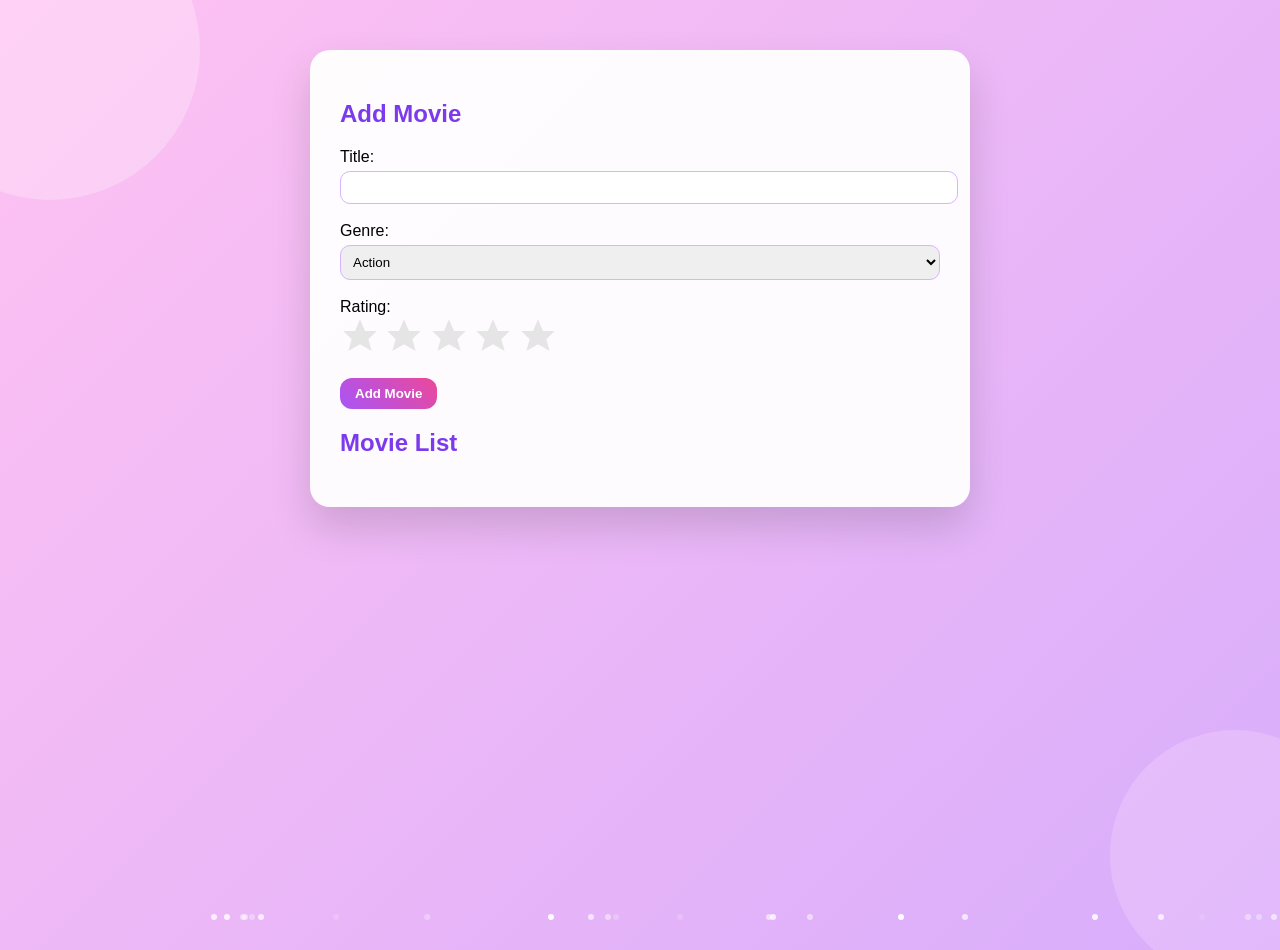
==== public/Q41GRubidiumJimenez.html @ 5270a67c "Rename Q41GRubidiumJaldon.html to Q41GRubidiumJimenez.html" ====
<!DOCTYPE html>
<html>
<head>
<title>Q4 Graded Exercise</title>

<style>
body {
    margin: 0;
    font-family: 'Segoe UI', sans-serif;
    background: linear-gradient(-45deg, #d896ff, #ffb6e6, #cba6ff, #ffc2f2);
    background-size: 400% 400%;
    animation: gradientMove 15s ease infinite;
    overflow-x: hidden;
    min-height: 100vh;
}

@keyframes gradientMove {
    0% { background-position: 0% 50%; }
    50% { background-position: 100% 50%; }
    100% { background-position: 0% 50%; }
}

/* Floating Blobs */
.blob {
    position: fixed;
    border-radius: 50%;
    opacity: 0.25;
    animation: blobFloat 25s ease-in-out infinite;
    z-index: 0;
}

.blob1 {
    width: 300px;
    height: 300px;
    background: #ffffff;
    top: -100px;
    left: -100px;
}

.blob2 {
    width: 250px;
    height: 250px;
    background: #ffe4fa;
    bottom: -80px;
    right: -80px;
    animation-duration: 30s;
}

@keyframes blobFloat {
    0% { transform: translateY(0px); }
    50% { transform: translateY(60px); }
    100% { transform: translateY(0px); }
}

/* Sparkles */
.sparkle {
    position: fixed;
    bottom: -20px;
    width: 6px;
    height: 6px;
    background: white;
    border-radius: 50%;
    opacity: 0.6;
    animation: floatUp linear infinite;
    z-index: 0;
}

@keyframes floatUp {
    0% { transform: translateY(0); opacity: 0.6; }
    100% { transform: translateY(-110vh); opacity: 0; }
}

.container {
    position: relative;
    z-index: 1;
    background: rgba(255,255,255,0.95);
    max-width: 600px;
    margin: 50px auto;
    padding: 30px;
    border-radius: 20px;
    box-shadow: 0 20px 40px rgba(0,0,0,0.15);
}

h2 {
    color: #7c3aed;
}

input, select {
    width: 100%;
    padding: 8px;
    border-radius: 10px;
    border: 1px solid #d8b4fe;
    margin-top: 5px;
    max-height: 200px;
}

input:focus, select:focus {
    outline: none;
    box-shadow: 0 0 6px #c084fc;
}

button {
    background: linear-gradient(45deg, #a855f7, #ec4899);
    border: none;
    padding: 8px 15px;
    color: white;
    border-radius: 12px;
    font-weight: bold;
    cursor: pointer;
    transition: 0.2s;
}

button:hover {
    transform: scale(1.05);
}

/* ⭐ Advanced Star Styling */
.star {
    width: 40px;
    cursor: pointer;
    transition: 0.25s;
}

.star path {
    fill: #e5e5e5;
    transition: fill 0.3s ease, filter 0.3s ease;
}

.star.hovered path,
.star.selected path {
    fill: gold;
    filter: drop-shadow(0 0 8px gold);
}

.star:hover {
    transform: scale(1.2) rotate(-6deg);
}

.movie-card {
    background: #fdf4ff;
    border-left: 5px solid #a855f7;
    padding: 12px;
    margin-top: 12px;
    border-radius: 12px;
    animation: fadeIn 0.4s ease;
}

@keyframes fadeIn {
    from { opacity: 0; transform: translateY(10px); }
    to { opacity: 1; transform: translateY(0); }
}
</style>
</head>

<body>

<div class="blob blob1"></div>
<div class="blob blob2"></div>

<script>
for (let i = 0; i < 25; i++) {
    const sparkle = document.createElement("div");
    sparkle.className = "sparkle";
    sparkle.style.left = Math.random() * 100 + "vw";
    sparkle.style.animationDuration = (8 + Math.random() * 6) + "s";
    sparkle.style.opacity = Math.random();
    document.body.appendChild(sparkle);
}
</script>

<div class="container">

<h2>Add Movie</h2>

<form id="movieForm">
    <label>Title:</label><br>
    <input type="text" id="title" required><br><br>

    <label>Genre:</label><br>
    <select id="genre">
        <option>Action</option>
        <option>Adventure</option>
        <option>Animation</option>
        <option>Biography</option>
        <option>Comedy</option>
        <option>Crime</option>
        <option>Documentary</option>
        <option>Drama</option>
        <option>Family</option>
        <option>Fantasy</option>
        <option>Historical</option>
        <option>Horror</option>
        <option>Kids</option>
        <option>Musical</option>
        <option>Mystery</option>
        <option>Psychological</option>
        <option>Romance</option>
        <option>Sci-Fi</option>
        <option>Sports</option>
        <option>Superhero</option>
        <option>Thriller</option>
        <option>War</option>
        <option>Western</option>
        <option>Slapstick</option>
        <option>Feel-Good</option>
        <option>Indie</option>
        <option>Noir</option>
        <option>Coming-of-Age</option>
        <option>Satire</option>
        <option>Parody</option>
        <option>Dark Comedy</option>
        <option>Rom-Com</option>
        <option>Disaster</option>
        <option>Apocalyptic</option>
        <option>Cyberpunk</option>
        <option>Martial Arts</option>
        <option>Survival</option>
        <option>Epic</option>
    </select><br><br>

    <label>Rating:</label><br>
    <div id="starContainer">
        <svg class="star" data-value="1" viewBox="0 0 24 24">
            <path d="M12 2 L15 9 L22 9 L17 14 L19 21 L12 17 L5 21 L7 14 L2 9 L9 9 Z"/>
        </svg>
        <svg class="star" data-value="2" viewBox="0 0 24 24">
            <path d="M12 2 L15 9 L22 9 L17 14 L19 21 L12 17 L5 21 L7 14 L2 9 L9 9 Z"/>
        </svg>
        <svg class="star" data-value="3" viewBox="0 0 24 24">
            <path d="M12 2 L15 9 L22 9 L17 14 L19 21 L12 17 L5 21 L7 14 L2 9 L9 9 Z"/>
        </svg>
        <svg class="star" data-value="4" viewBox="0 0 24 24">
            <path d="M12 2 L15 9 L22 9 L17 14 L19 21 L12 17 L5 21 L7 14 L2 9 L9 9 Z"/>
        </svg>
        <svg class="star" data-value="5" viewBox="0 0 24 24">
            <path d="M12 2 L15 9 L22 9 L17 14 L19 21 L12 17 L5 21 L7 14 L2 9 L9 9 Z"/>
        </svg>
    </div>

    <br>
    <button type="submit">Add Movie</button>
</form>

<h2>Movie List</h2>
<div id="movieList"></div>

</div>

<script>
let selectedRating = 0;
const stars = document.querySelectorAll(".star");

stars.forEach(star => {

    star.addEventListener("mouseover", function() {
        const val = this.getAttribute("data-value");
        stars.forEach(s => s.classList.remove("hovered"));
        for (let i = 0; i < val; i++) {
            stars[i].classList.add("hovered");
        }
    });

    star.addEventListener("mouseout", function() {
        stars.forEach(s => s.classList.remove("hovered"));
    });

    star.addEventListener("click", function() {
        selectedRating = this.getAttribute("data-value");
        stars.forEach(s => s.classList.remove("selected"));
        for (let i = 0; i < selectedRating; i++) {
            stars[i].classList.add("selected");
        }
    });
});

document.getElementById("movieForm").addEventListener("submit", function(e) {
    e.preventDefault();

    const title = document.getElementById("title").value;
    const genre = document.getElementById("genre").value;

    const movie = {
        title: title,
        genre: genre,
        rating: selectedRating
    };

    let movies = JSON.parse(localStorage.getItem("movies")) || [];
    movies.push(movie);
    localStorage.setItem("movies", JSON.stringify(movies));

    displayMovies();
    this.reset();
    selectedRating = 0;
    stars.forEach(s => s.classList.remove("selected"));
});

function displayMovies() {
    const movieList = document.getElementById("movieList");
    movieList.innerHTML = "";

    let movies = JSON.parse(localStorage.getItem("movies")) || [];

    movies.forEach(movie => {
        const div = document.createElement("div");
        div.classList.add("movie-card");

        let starsDisplay = "⭐".repeat(movie.rating);

        div.innerHTML = `
            <strong>${movie.title}</strong><br>
            Genre: ${movie.genre}<br>
            Rating: ${starsDisplay}
        `;

        movieList.appendChild(div);
    });
}

displayMovies();
</script>

</body>
</html>
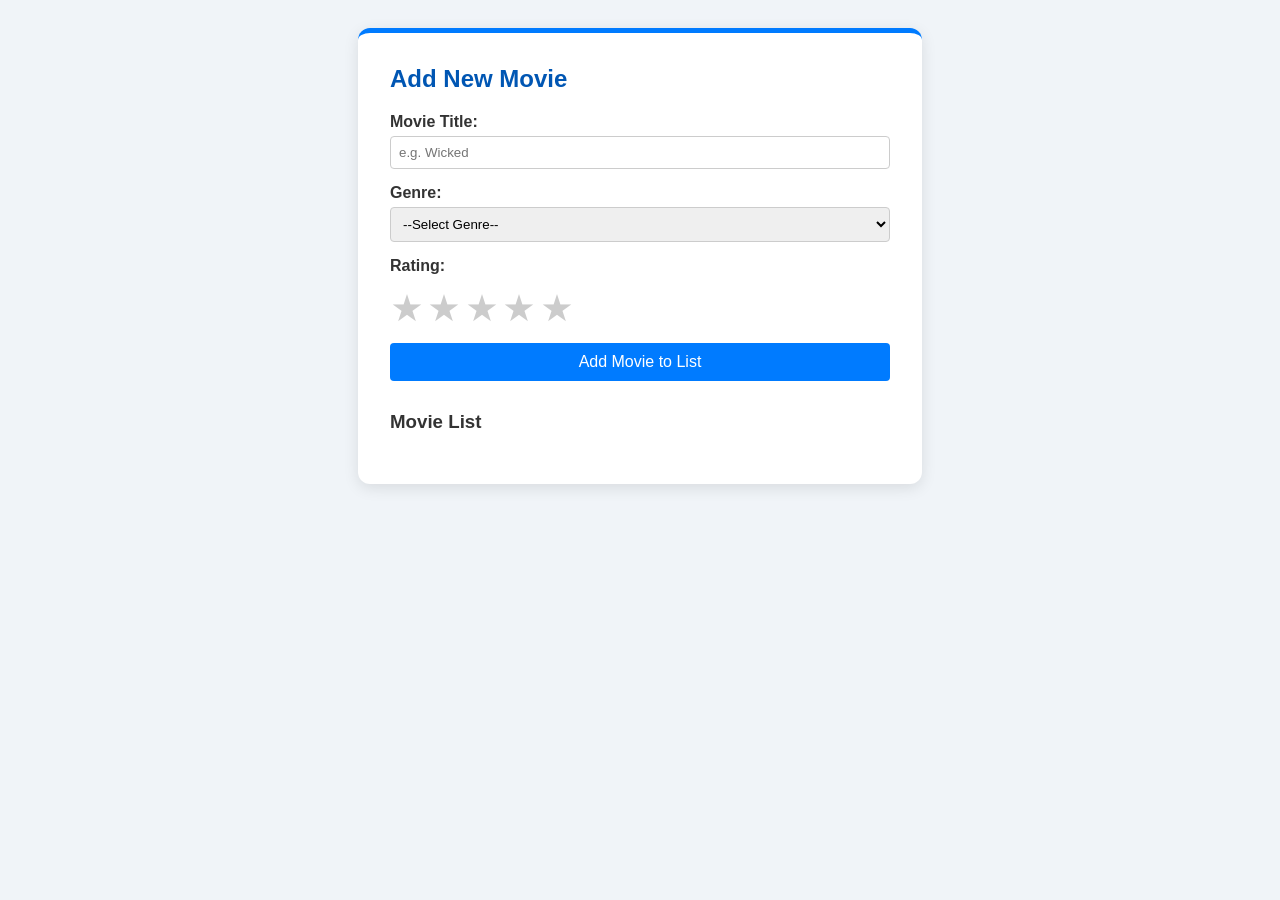
==== commit fecdcb68: "Refactor HTML structure and styles for movie tracker" ====
--- a/public/Q41GRubidiumJimenez.html
+++ b/public/Q41GRubidiumJimenez.html
@@ -1,324 +1,202 @@
 <!DOCTYPE html>
-<html>
+<html lang="en">
 <head>
-<title>Q4 Graded Exercise</title>
-
-<style>
-body {
-    margin: 0;
-    font-family: 'Segoe UI', sans-serif;
-    background: linear-gradient(-45deg, #d896ff, #ffb6e6, #cba6ff, #ffc2f2);
-    background-size: 400% 400%;
-    animation: gradientMove 15s ease infinite;
-    overflow-x: hidden;
-    min-height: 100vh;
-}
-
-@keyframes gradientMove {
-    0% { background-position: 0% 50%; }
-    50% { background-position: 100% 50%; }
-    100% { background-position: 0% 50%; }
-}
-
-/* Floating Blobs */
-.blob {
-    position: fixed;
-    border-radius: 50%;
-    opacity: 0.25;
-    animation: blobFloat 25s ease-in-out infinite;
-    z-index: 0;
-}
-
-.blob1 {
-    width: 300px;
-    height: 300px;
-    background: #ffffff;
-    top: -100px;
-    left: -100px;
-}
-
-.blob2 {
-    width: 250px;
-    height: 250px;
-    background: #ffe4fa;
-    bottom: -80px;
-    right: -80px;
-    animation-duration: 30s;
-}
-
-@keyframes blobFloat {
-    0% { transform: translateY(0px); }
-    50% { transform: translateY(60px); }
-    100% { transform: translateY(0px); }
-}
-
-/* Sparkles */
-.sparkle {
-    position: fixed;
-    bottom: -20px;
-    width: 6px;
-    height: 6px;
-    background: white;
-    border-radius: 50%;
-    opacity: 0.6;
-    animation: floatUp linear infinite;
-    z-index: 0;
-}
-
-@keyframes floatUp {
-    0% { transform: translateY(0); opacity: 0.6; }
-    100% { transform: translateY(-110vh); opacity: 0; }
-}
-
-.container {
-    position: relative;
-    z-index: 1;
-    background: rgba(255,255,255,0.95);
-    max-width: 600px;
-    margin: 50px auto;
-    padding: 30px;
-    border-radius: 20px;
-    box-shadow: 0 20px 40px rgba(0,0,0,0.15);
-}
-
-h2 {
-    color: #7c3aed;
-}
-
-input, select {
-    width: 100%;
-    padding: 8px;
-    border-radius: 10px;
-    border: 1px solid #d8b4fe;
-    margin-top: 5px;
-    max-height: 200px;
-}
-
-input:focus, select:focus {
-    outline: none;
-    box-shadow: 0 0 6px #c084fc;
-}
-
-button {
-    background: linear-gradient(45deg, #a855f7, #ec4899);
-    border: none;
-    padding: 8px 15px;
-    color: white;
-    border-radius: 12px;
-    font-weight: bold;
-    cursor: pointer;
-    transition: 0.2s;
-}
-
-button:hover {
-    transform: scale(1.05);
-}
-
-/* ⭐ Advanced Star Styling */
-.star {
-    width: 40px;
-    cursor: pointer;
-    transition: 0.25s;
-}
-
-.star path {
-    fill: #e5e5e5;
-    transition: fill 0.3s ease, filter 0.3s ease;
-}
-
-.star.hovered path,
-.star.selected path {
-    fill: gold;
-    filter: drop-shadow(0 0 8px gold);
-}
-
-.star:hover {
-    transform: scale(1.2) rotate(-6deg);
-}
-
-.movie-card {
-    background: #fdf4ff;
-    border-left: 5px solid #a855f7;
-    padding: 12px;
-    margin-top: 12px;
-    border-radius: 12px;
-    animation: fadeIn 0.4s ease;
-}
-
-@keyframes fadeIn {
-    from { opacity: 0; transform: translateY(10px); }
-    to { opacity: 1; transform: translateY(0); }
-}
-</style>
+    <meta charset="UTF-8">
+    <meta name="viewport" content="width=device-width, initial-scale=1.0">
+    <title>Quarter 4 Movie Tracker</title>
+    <style>
+        /* CSS for a clean, presentable layout with a touch of blue */
+        body {
+            font-family: 'Segoe UI', Tahoma, Geneva, Verdana, sans-serif;
+            background-color: #f0f4f8;
+            color: #333;
+            padding: 20px;
+            display: flex;
+            flex-direction: column;
+            align-items: center;
+        }
+
+        .container {
+            background: white;
+            padding: 2rem;
+            border-radius: 12px;
+            box-shadow: 0 4px 15px rgba(0,0,0,0.1);
+            width: 100%;
+            max-width: 500px;
+            border-top: 5px solid #007bff;
+        }
+
+        h2 { color: #0056b3; margin-top: 0; }
+
+        .form-group { margin-bottom: 15px; }
+        
+        label { display: block; font-weight: bold; margin-bottom: 5px; }
+
+        input[type="text"], select {
+            width: 100%;
+            padding: 8px;
+            border: 1px solid #ccc;
+            border-radius: 4px;
+            box-sizing: border-box;
+        }
+
+        /* Star Rating Styles */
+        .star-rating {
+            direction: rtl;
+            display: inline-block;
+            padding: 10px 0;
+        }
+
+        .star-rating input { display: none; }
+
+        .star-rating label {
+            color: #ccc;
+            font-size: 2rem;
+            padding: 0 2px;
+            cursor: pointer;
+            transition: color 0.2s;
+            display: inline-block;
+        }
+
+        /* Changes stars to yellow when selected or hovered */
+        .star-rating label:hover,
+        .star-rating label:hover ~ label,
+        .star-rating input:checked ~ label {
+            color: #f39c12;
+        }
+
+        button {
+            background-color: #007bff;
+            color: white;
+            padding: 10px 15px;
+            border: none;
+            border-radius: 4px;
+            cursor: pointer;
+            width: 100%;
+            font-size: 1rem;
+        }
+
+        button:hover { background-color: #0056b3; }
+
+        /* Movie List Styles */
+        #movieList {
+            margin-top: 30px;
+            width: 100%;
+            max-width: 500px;
+        }
+
+        .movie-card {
+            background: #fff;
+            border-left: 5px solid #f39c12;
+            padding: 10px;
+            margin-bottom: 10px;
+            border-radius: 4px;
+            box-shadow: 0 2px 5px rgba(0,0,0,0.05);
+        }
+
+        .rated-stars { color: #f39c12; }
+    </style>
 </head>
-
 <body>
 
-<div class="blob blob1"></div>
-<div class="blob blob2"></div>
-
-<script>
-for (let i = 0; i < 25; i++) {
-    const sparkle = document.createElement("div");
-    sparkle.className = "sparkle";
-    sparkle.style.left = Math.random() * 100 + "vw";
-    sparkle.style.animationDuration = (8 + Math.random() * 6) + "s";
-    sparkle.style.opacity = Math.random();
-    document.body.appendChild(sparkle);
-}
-</script>
-
-<div class="container">
-
-<h2>Add Movie</h2>
-
-<form id="movieForm">
-    <label>Title:</label><br>
-    <input type="text" id="title" required><br><br>
-
-    <label>Genre:</label><br>
-    <select id="genre">
-        <option>Action</option>
-        <option>Adventure</option>
-        <option>Animation</option>
-        <option>Biography</option>
-        <option>Comedy</option>
-        <option>Crime</option>
-        <option>Documentary</option>
-        <option>Drama</option>
-        <option>Family</option>
-        <option>Fantasy</option>
-        <option>Historical</option>
-        <option>Horror</option>
-        <option>Kids</option>
-        <option>Musical</option>
-        <option>Mystery</option>
-        <option>Psychological</option>
-        <option>Romance</option>
-        <option>Sci-Fi</option>
-        <option>Sports</option>
-        <option>Superhero</option>
-        <option>Thriller</option>
-        <option>War</option>
-        <option>Western</option>
-        <option>Slapstick</option>
-        <option>Feel-Good</option>
-        <option>Indie</option>
-        <option>Noir</option>
-        <option>Coming-of-Age</option>
-        <option>Satire</option>
-        <option>Parody</option>
-        <option>Dark Comedy</option>
-        <option>Rom-Com</option>
-        <option>Disaster</option>
-        <option>Apocalyptic</option>
-        <option>Cyberpunk</option>
-        <option>Martial Arts</option>
-        <option>Survival</option>
-        <option>Epic</option>
-    </select><br><br>
-
-    <label>Rating:</label><br>
-    <div id="starContainer">
-        <svg class="star" data-value="1" viewBox="0 0 24 24">
-            <path d="M12 2 L15 9 L22 9 L17 14 L19 21 L12 17 L5 21 L7 14 L2 9 L9 9 Z"/>
-        </svg>
-        <svg class="star" data-value="2" viewBox="0 0 24 24">
-            <path d="M12 2 L15 9 L22 9 L17 14 L19 21 L12 17 L5 21 L7 14 L2 9 L9 9 Z"/>
-        </svg>
-        <svg class="star" data-value="3" viewBox="0 0 24 24">
-            <path d="M12 2 L15 9 L22 9 L17 14 L19 21 L12 17 L5 21 L7 14 L2 9 L9 9 Z"/>
-        </svg>
-        <svg class="star" data-value="4" viewBox="0 0 24 24">
-            <path d="M12 2 L15 9 L22 9 L17 14 L19 21 L12 17 L5 21 L7 14 L2 9 L9 9 Z"/>
-        </svg>
-        <svg class="star" data-value="5" viewBox="0 0 24 24">
-            <path d="M12 2 L15 9 L22 9 L17 14 L19 21 L12 17 L5 21 L7 14 L2 9 L9 9 Z"/>
-        </svg>
+    <div class="container">
+        <h2>Add New Movie</h2>
+        <form id="movieForm">
+            <div class="form-group">
+                <label for="title">Movie Title:</label>
+                <input type="text" id="title" required placeholder="e.g. Wicked">
+            </div>
+
+            <div class="form-group">
+                <label for="genre">Genre:</label>
+                <select id="genre" required>
+                    <option value="">--Select Genre--</option>
+                    <option value="Musical">Musical</option>
+                    <option value="Sci-Fi">Sci-Fi</option>
+                    <option value="Drama">Drama</option>
+                    <option value="Animation">Animation</option>
+                    <option value="Historical">Historical</option>
+                </select>
+            </div>
+
+            <div class="form-group">
+                <label>Rating:</label>
+                <div class="star-rating">
+                    <input type="radio" name="rating" id="star5" value="5"><label for="star5">★</label>
+                    <input type="radio" name="rating" id="star4" value="4"><label for="star4">★</label>
+                    <input type="radio" name="rating" id="star3" value="3"><label for="star3">★</label>
+                    <input type="radio" name="rating" id="star2" value="2"><label for="star2">★</label>
+                    <input type="radio" name="rating" id="star1" value="1"><label for="star1">★</label>
+
+                </div>
+                <button type ="submit">Add Movie to List</button>
+
+                </form>
     </div>
 
-    <br>
-    <button type="submit">Add Movie</button>
-</form>
-
-<h2>Movie List</h2>
-<div id="movieList"></div>
-
-</div>
-
-<script>
-let selectedRating = 0;
-const stars = document.querySelectorAll(".star");
-
-stars.forEach(star => {
-
-    star.addEventListener("mouseover", function() {
-        const val = this.getAttribute("data-value");
-        stars.forEach(s => s.classList.remove("hovered"));
-        for (let i = 0; i < val; i++) {
-            stars[i].classList.add("hovered");
-        }
-    });
-
-    star.addEventListener("mouseout", function() {
-        stars.forEach(s => s.classList.remove("hovered"));
-    });
-
-    star.addEventListener("click", function() {
-        selectedRating = this.getAttribute("data-value");
-        stars.forEach(s => s.classList.remove("selected"));
-        for (let i = 0; i < selectedRating; i++) {
-            stars[i].classList.add("selected");
-        }
-    });
-});
-
-document.getElementById("movieForm").addEventListener("submit", function(e) {
-    e.preventDefault();
-
-    const title = document.getElementById("title").value;
-    const genre = document.getElementById("genre").value;
-
-    const movie = {
-        title: title,
-        genre: genre,
-        rating: selectedRating
-    };
-
-    let movies = JSON.parse(localStorage.getItem("movies")) || [];
-    movies.push(movie);
-    localStorage.setItem("movies", JSON.stringify(movies));
-
-    displayMovies();
-    this.reset();
-    selectedRating = 0;
-    stars.forEach(s => s.classList.remove("selected"));
-});
-
-function displayMovies() {
-    const movieList = document.getElementById("movieList");
-    movieList.innerHTML = "";
-
-    let movies = JSON.parse(localStorage.getItem("movies")) || [];
-
-    movies.forEach(movie => {
-        const div = document.createElement("div");
-        div.classList.add("movie-card");
-
-        let starsDisplay = "⭐".repeat(movie.rating);
-
-        div.innerHTML = `
-            <strong>${movie.title}</strong><br>
-            Genre: ${movie.genre}<br>
-            Rating: ${starsDisplay}
-        `;
-
-        movieList.appendChild(div);
-    });
-}
-
-displayMovies();
-</script>
-
+    <div id="movieList">
+        <h3>Movie List</h3>
+        <div id="displayArea"></div>
+    </div>
+
+    <script>
+        const movieForm = document.getElementById('movieForm');
+        const displayArea = document.getElementById('displayArea');
+
+        // Load existing data on page refresh
+        window.onload = () => {
+            displayMovies();
+        };
+
+        movieForm.addEventListener('submit', (e) => {
+            e.preventDefault();
+
+            // Capture form data
+            const title = document.getElementById('title').value;
+            const genre = document.getElementById('genre').value;
+            const rating = document.querySelector('input[name="rating"]:checked')?.value || 0;
+
+            // Create JS Object structure
+            const movieEntry = {
+                title: title,
+                genre: genre,
+                rating: parseInt(rating),
+                dateAdded: new Date().toLocaleDateString()
+            };
+
+            // Retrieve existing data or initialize empty array
+            let movies = JSON.parse(localStorage.getItem('movies')) || [];
+            
+            // Push new object and stringify for localStorage
+            movies.push(movieEntry);
+            localStorage.setItem('movies', JSON.stringify(movies));
+
+            // Reset form and refresh list
+            movieForm.reset();
+            displayMovies();
+        });
+
+        function displayMovies() {
+            const movies = JSON.parse(localStorage.getItem('movies')) || [];
+            displayArea.innerHTML = '';
+
+            movies.forEach(movie => {
+                const card = document.createElement('div');
+                card.className = 'movie-card';
+                
+                // Create star string based on rating
+                let starDisplay = '';
+                for(let i = 1; i <= 5; i++) {
+                    starDisplay += (i <= movie.rating) ? '★' : '☆';
+                }
+
+                card.innerHTML = `
+                    <strong>${movie.title}</strong> (${movie.genre})<br>
+                    <span class="rated-stars">${starDisplay}</span>
+                `;
+                displayArea.appendChild(card);
+            });
+        }
+    </script>
 </body>
 </html>
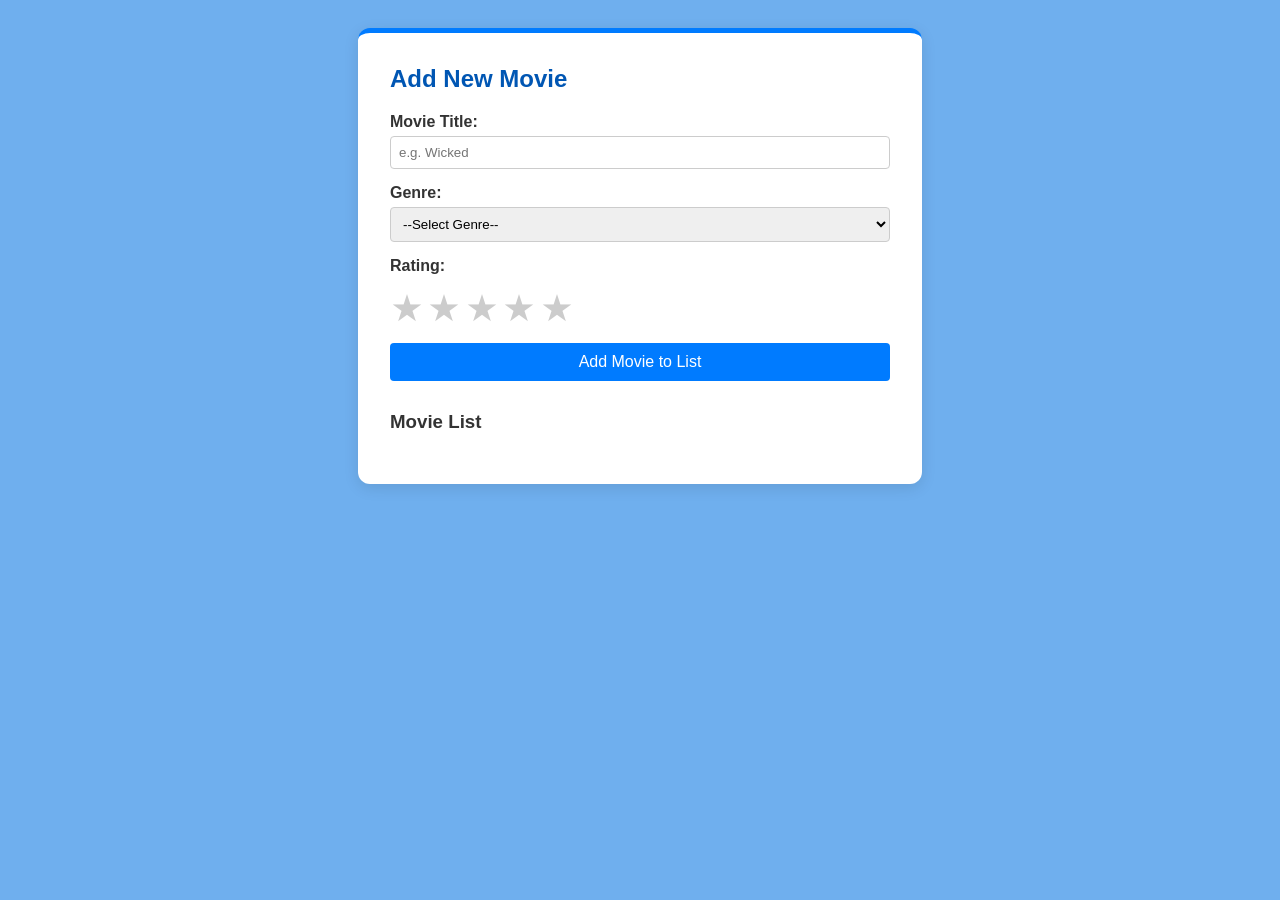
==== commit a7644df9: "Update background color and add delete button styles" ====
--- a/public/Q41GRubidiumJimenez.html
+++ b/public/Q41GRubidiumJimenez.html
@@ -8,7 +8,7 @@
         /* CSS for a clean, presentable layout with a touch of blue */
         body {
             font-family: 'Segoe UI', Tahoma, Geneva, Verdana, sans-serif;
-            background-color: #f0f4f8;
+            background-color: #6fafee;
             color: #333;
             padding: 20px;
             display: flex;
@@ -39,6 +39,26 @@
             border-radius: 4px;
             box-sizing: border-box;
         }
+
+        
+.delete-btn {
+  background-color: #aaadaf; 
+  color: white;             
+  padding: 0.375rem 0.50rem; 
+  border: black;             
+  border-radius: 4px;       
+  cursor: pointer;          
+  
+ 
+  display: inline-block;    
+  width: auto;              
+  margin: 0;                
+}
+
+
+.delete-btn:hover {
+  background-color: #5a6268; 
+}
 
         /* Star Rating Styles */
         .star-rating {
@@ -111,11 +131,15 @@
                 <label for="genre">Genre:</label>
                 <select id="genre" required>
                     <option value="">--Select Genre--</option>
+                    <option value="Animation">Animation</option>
+                    <option value="Action">Action</option>
+                    <option value="Adventure">Adventure</option>
+                    <option value="Drama">Drama</option>
+                    <option value="Historical">Historical</option>
+                    <option value="Horror">Horror</option>
                     <option value="Musical">Musical</option>
                     <option value="Sci-Fi">Sci-Fi</option>
-                    <option value="Drama">Drama</option>
-                    <option value="Animation">Animation</option>
-                    <option value="Historical">Historical</option>
+                    <option value="Thriller">Thriller</option>
                 </select>
             </div>
 
@@ -166,15 +190,38 @@
 
             // Retrieve existing data or initialize empty array
             let movies = JSON.parse(localStorage.getItem('movies')) || [];
+
+            const MovieIndex = movies.findIndex(movie => movie.title.toLowerCase() === title.toLowerCase());
+            if (MovieIndex !== -1){
+                const oldRating = movies[MovieIndex].rating;
+                movies[MovieIndex].rating = Math.round((oldRating + movieEntry.rating) / 2);
+                movies[MovieIndex].dateAdded = new Date().toLocaleDateString()
+            } else {
+                const MovieEntry = {
+                    title: title,
+                    genre: genre,
+                    rating: parseInt(rating),
+                    dateAdded: new Date().toLocaleDateString()
+                }
+                movies.push(MovieEntry);
+            }
             
-            // Push new object and stringify for localStorage
-            movies.push(movieEntry);
+
             localStorage.setItem('movies', JSON.stringify(movies));
 
             // Reset form and refresh list
             movieForm.reset();
             displayMovies();
         });
+
+        function deleteMovie(title) {
+        if (confirm("Are you sure you want to delete this movie?")) {
+            let movies = JSON.parse(localStorage.getItem('movies')) || [];
+            movies = movies.filter(movie => movie.title.toLowerCase() !== title.toLowerCase());
+            localStorage.setItem('movies', JSON.stringify(movies));
+            displayMovies();
+        }
+    }
 
         function displayMovies() {
             const movies = JSON.parse(localStorage.getItem('movies')) || [];
@@ -193,7 +240,9 @@
                 card.innerHTML = `
                     <strong>${movie.title}</strong> (${movie.genre})<br>
                     <span class="rated-stars">${starDisplay}</span>
+                    <button class="delete-btn" onclick="deleteMovie('${movie.title}')">Delete</button>
                 `;
+
                 displayArea.appendChild(card);
             });
         }
